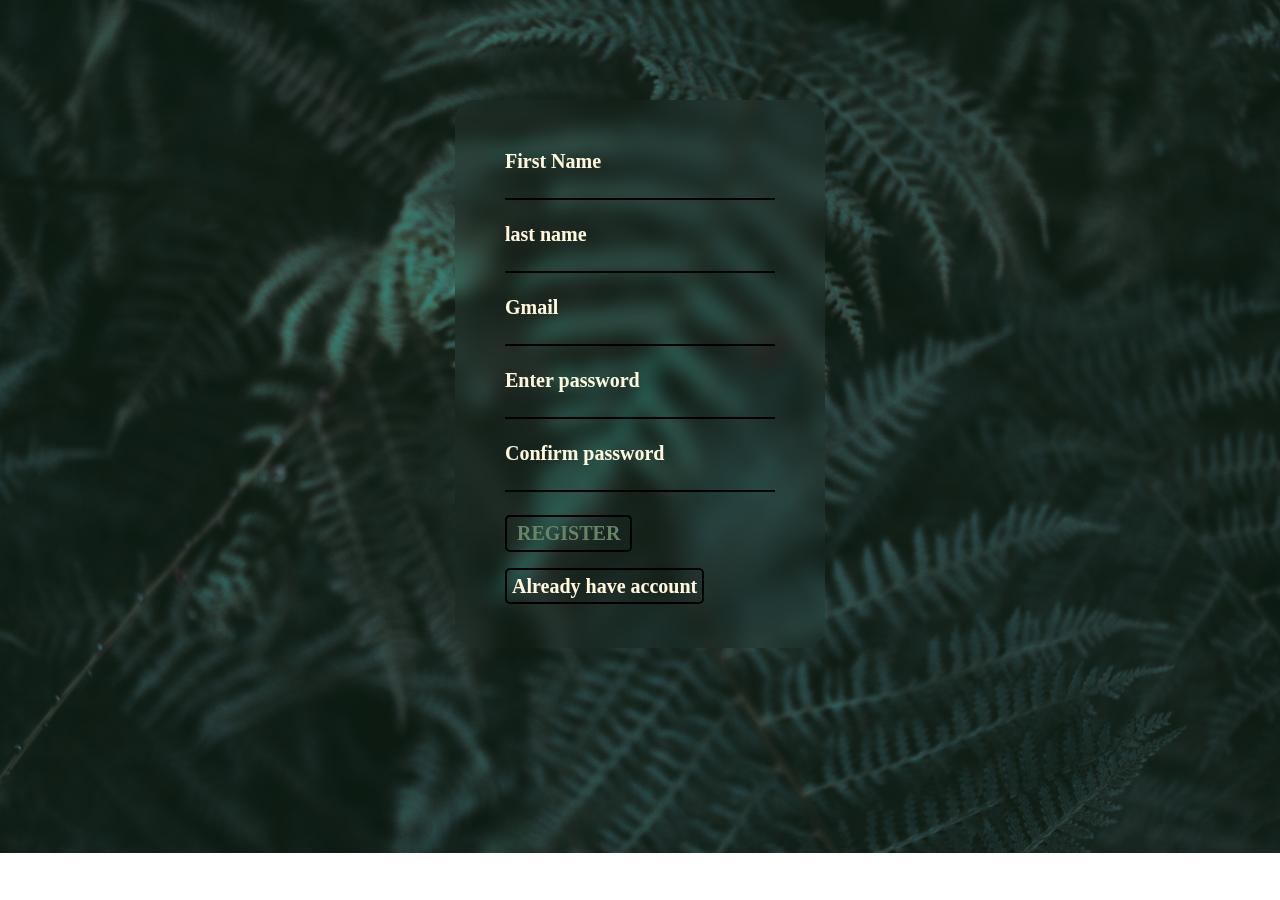
==== index.html @ 9603cda0 "adding project" ====
<!DOCTYPE html>
<html lang="en">
<head>
    <meta charset="UTF-8">
    <meta name="viewport" content="width=device-width, initial-scale=1.0">
    <title>Document</title>
    <style>

        #login{
            margin-left: 20px;
        }

        
#div{ 
width: fit-content;
padding: 50px;
backdrop-filter:blur(10px) ;
border-radius: 20px;
margin: auto;
margin-top:100px;

}
#anc{border: 2px solid black;
    border-radius: 5px;
    padding: 5px;
    transition: 0.5s;
}
#anc:hover{
    background-color: black;
}
div *{
    color: cornsilk;
    /* color: rgb(119, 150, 119); */
    font-weight: 600;
    font-size: 20px;
    font-family: Cambria, Cochin, Georgia, Times, 'Times New Roman', serif;
}
#body{
    background-image: url(./domenico-gentile-N7Q0Ir-hXeA-unsplash.jpg);
    background-size: cover;
    background-repeat: no-repeat;
}
input{
    background: transparent;
    border: none;
    border-bottom: 2px solid #000000;
    color: rgb(102, 133, 102);
}
input:focus{
    
    font-size: 15px;
    outline: none;
    border-bottom: 2px solid #000000;
}
#regi{
    transition: 0.5s;
}
#regi:hover{
    background-color: #000000;
}
    </style>
</head>
<body id="body">
<div id="div">
    <form > 
    <label for="fname">First Name</label><BR>
    <input type="text" id="fname"><br/><br>

    <label id="two" for="sname">last name</label><br/>
    <input type="text" id="sname"><br/><br/>

    <label id="three" for="gmail">Gmail</label><br/>
    <input type="text" id="gmail"><br/><br/>

    <label id="fr" for="fstpassword">Enter password</label><br/>
    <input type="password" id="fstpassword"><br/><br/>

    <label id="gr"for="cnfmpassword">Confirm password</label><br/>
    <input type="password"id="cnfmpassword"><br/><br/>

    <input type="submit" value="REGISTER" id="regi" style="border: 2px solid black; border-radius: 5px;padding: 5px;padding-left: 10px;padding-right: 10px;"><br><br>
   <a id="anc">Already have account</a>
</form>
</div>

<!-- <button id="clear"> clear</button> -->


    <script>
        // let clear=document.getElementById("clear")
        // clear.addEventListener("click",()=>{
        //     localStorage.clear()
        // })
        let form=document.forms
    // console.log(form[0])
    
   
    // document.getElementById("two").style.color="blue"

    // document.getElementById("div").style.backgroundColor="gey"
    
    let arr=[];
        form[0].addEventListener("submit",(e)=>{
            e.preventDefault()
        
        let fname=e.target[0].value
        let sname=e.target[1].value
       
        let gmail=e.target[2].value
        let fstpassword=e.target[3].value
        let cnfmpassword=e.target[4].value


        arr.push({fname:fname,sname:sname,gmail:gmail,fstpassword:fstpassword,cnfmpassword:cnfmpassword})
        console.log(arr)

        if(fstpassword.length>6 && fstpassword.length<=15 && cnfmpassword.length>6 && cnfmpassword.length<=15 && fstpassword===cnfmpassword ){
            alert("sucess..")
            window.location.assign("./login.html")
            localStorage.setItem("hello",JSON.stringify(arr))
           
    
    }
        else{alert("Oops...wrong password!")}

        // if(fname+sname==username){
        //     alert("good")
        // }
        // else{alert("wrong user nane")}
       
        


        





        })

        let kk=document.getElementById("anc")
        kk.addEventListener("click",(()=>{
            window.location.assign("./login.html")
        }))

        





    </script>
</body>
</html>
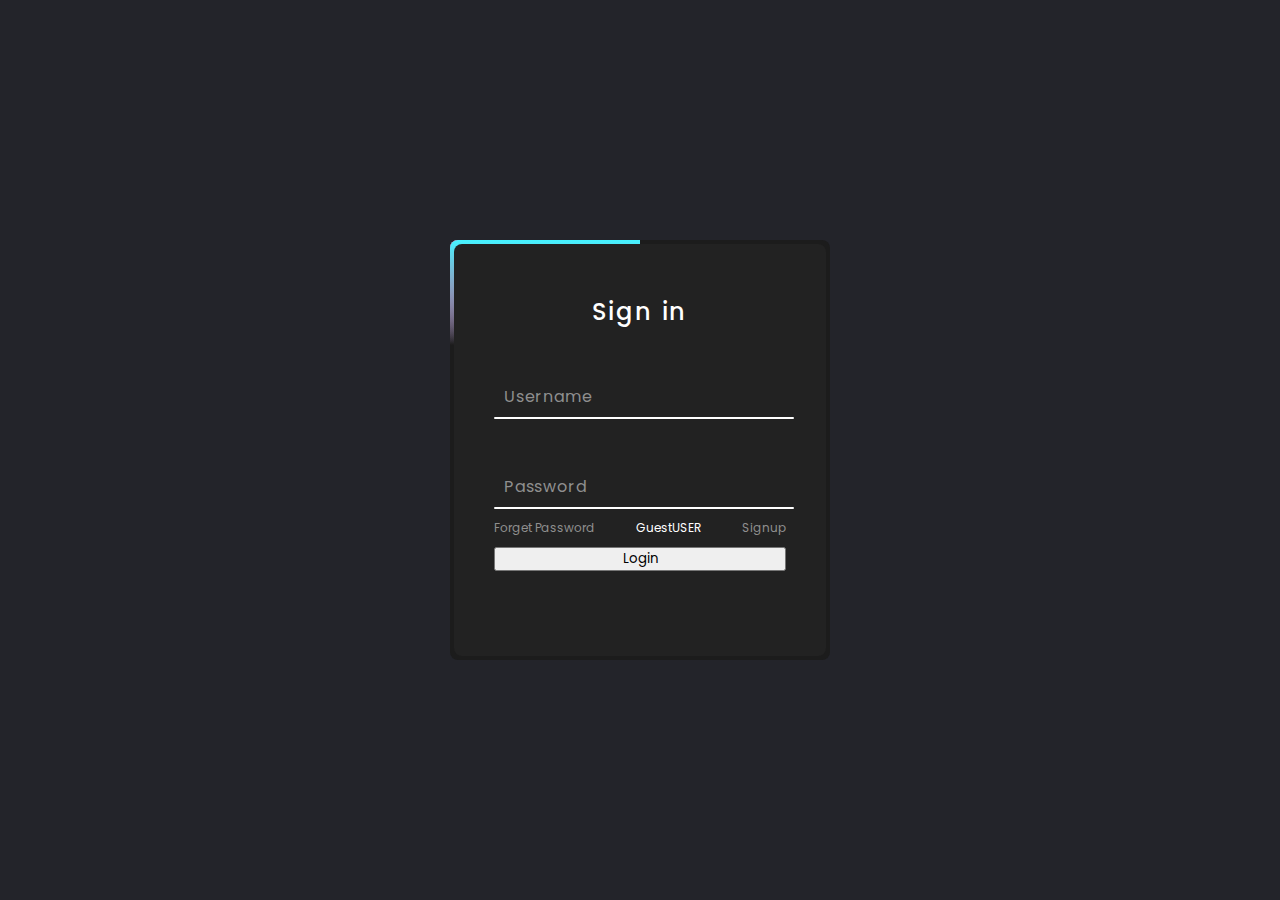
==== commit 0114b9f7: "changed loginpage" ====
--- a/index.html
+++ b/index.html
@@ -3,149 +3,83 @@
 <head>
     <meta charset="UTF-8">
     <meta name="viewport" content="width=device-width, initial-scale=1.0">
+    <link rel="stylesheet" href="login.css">
     <title>Document</title>
-    <style>
+    
+</head>
+<body >
+<!-- <div>
 
-        #login{
-            margin-left: 20px;
-        }
+<form>
+    <label for="username">login</label><br/><br>
+    <input type="text" id="username" ><br/><br>
+    <label for="password">password</label><br/><br>
+    <input type="password" id="password"><br/><br>
+    <input type="submit" id="sub">
+</form>
+</div> -->
 
-        
-#div{ 
-width: fit-content;
-padding: 50px;
-backdrop-filter:blur(10px) ;
-border-radius: 20px;
-margin: auto;
-margin-top:100px;
+<div class="box">
+    <span class="borderline"></span>
+<form action="">
+<h2>Sign in</h2>
+<div class="inputbox">
+<input type="text" required>
+<span>Username</span>
+<i></i>
+</div>
+<div class="inputbox">
+<input type="password" required>
+<span>Password</span>
+<i></i>
+</div>
+<div class="links">
+<a href="#"> Forget Password</a><a href="./main.html">GuestUSER</a>
+<a href="./register.html">Signup</a>
 
-}
-#anc{border: 2px solid black;
-    border-radius: 5px;
-    padding: 5px;
-    transition: 0.5s;
-}
-#anc:hover{
-    background-color: black;
-}
-div *{
-    color: cornsilk;
-    /* color: rgb(119, 150, 119); */
-    font-weight: 600;
-    font-size: 20px;
-    font-family: Cambria, Cochin, Georgia, Times, 'Times New Roman', serif;
-}
-#body{
-    background-image: url(./domenico-gentile-N7Q0Ir-hXeA-unsplash.jpg);
-    background-size: cover;
-    background-repeat: no-repeat;
-}
-input{
-    background: transparent;
-    border: none;
-    border-bottom: 2px solid #000000;
-    color: rgb(102, 133, 102);
-}
-input:focus{
-    
-    font-size: 15px;
-    outline: none;
-    border-bottom: 2px solid #000000;
-}
-#regi{
-    transition: 0.5s;
-}
-#regi:hover{
-    background-color: #000000;
-}
-    </style>
-</head>
-<body id="body">
-<div id="div">
-    <form > 
-    <label for="fname">First Name</label><BR>
-    <input type="text" id="fname"><br/><br>
 
-    <label id="two" for="sname">last name</label><br/>
-    <input type="text" id="sname"><br/><br/>
 
-    <label id="three" for="gmail">Gmail</label><br/>
-    <input type="text" id="gmail"><br/><br/>
+</div>
+<input type="submit" value="Login">
 
-    <label id="fr" for="fstpassword">Enter password</label><br/>
-    <input type="password" id="fstpassword"><br/><br/>
 
-    <label id="gr"for="cnfmpassword">Confirm password</label><br/>
-    <input type="password"id="cnfmpassword"><br/><br/>
 
-    <input type="submit" value="REGISTER" id="regi" style="border: 2px solid black; border-radius: 5px;padding: 5px;padding-left: 10px;padding-right: 10px;"><br><br>
-   <a id="anc">Already have account</a>
 </form>
 </div>
-
-<!-- <button id="clear"> clear</button> -->
-
-
-    <script>
-        // let clear=document.getElementById("clear")
-        // clear.addEventListener("click",()=>{
-        //     localStorage.clear()
-        // })
-        let form=document.forms
-    // console.log(form[0])
-    
-   
-    // document.getElementById("two").style.color="blue"
-
-    // document.getElementById("div").style.backgroundColor="gey"
-    
-    let arr=[];
-        form[0].addEventListener("submit",(e)=>{
-            e.preventDefault()
-        
-        let fname=e.target[0].value
-        let sname=e.target[1].value
-       
-        let gmail=e.target[2].value
-        let fstpassword=e.target[3].value
-        let cnfmpassword=e.target[4].value
-
-
-        arr.push({fname:fname,sname:sname,gmail:gmail,fstpassword:fstpassword,cnfmpassword:cnfmpassword})
-        console.log(arr)
-
-        if(fstpassword.length>6 && fstpassword.length<=15 && cnfmpassword.length>6 && cnfmpassword.length<=15 && fstpassword===cnfmpassword ){
-            alert("sucess..")
-            window.location.assign("./login.html")
-            localStorage.setItem("hello",JSON.stringify(arr))
-           
-    
-    }
-        else{alert("Oops...wrong password!")}
-
-        // if(fname+sname==username){
-        //     alert("good")
-        // }
-        // else{alert("wrong user nane")}
-       
-        
-
-
-        
 
 
 
 
 
-        })
 
-        let kk=document.getElementById("anc")
-        kk.addEventListener("click",(()=>{
-            window.location.assign("./login.html")
-        }))
 
+    <script>
+        let extract=JSON.parse(localStorage.getItem("hello"))
+        console.log(extract,"login users")
+     let bb=extract[0].gmail
+     let cc=extract[0].fstpassword
+     console.log(cc)
+     console.log(bb)
+let form=document.forms
+console.log(form)
+let arr=[];
+        form[0].addEventListener("submit",(e)=>{
+            e.preventDefault()
+
+        let user=e.target[0].value
+        let pswd=e.target[1].value
+        console.log(user,"login user")
+        console.log(pswd,"login password")
+        arr.push({username:user,password:pswd})
+        console.log(arr)
+        if(user==bb && pswd==cc){
+            alert("accepted")
+              window.location.assign("./main.html")
+    }
+        else{alert("wrong")}
         
-
+     //window.location.assign("./main.html")
+})
 
 
 
--- a/login.css
+++ b/login.css
@@ -0,0 +1,199 @@
+@import url("https://fonts.googleapis.com/css2?family=Poppins:ital,wght@0,100;0,200;0,300;0,400;0,500;0,600;0,700;0,800;0,900;1,100;1,200;1,300;1,400;1,500;1,600;1,700;1,800;1,900&display=swap");
+*{
+    margin: 0;
+    padding: 0;
+    box-sizing: border-box;
+font-family:"Poppins",sans-serif;
+}
+body{
+    display: flex;
+    justify-content: center;
+    align-items: center;
+    min-height:100vh ;
+    background-color: #23242a;
+}
+.box{
+    position:relative;
+    width: 380px;
+    height: 420px;
+    background: #1c1c1c;
+    border-radius: 8px;
+    overflow: hidden;
+    
+    
+}
+.box form{
+    position: absolute;
+    inset: 4px;
+    background: #222;
+    padding: 50px 40px;
+    border-radius: 8px;
+    z-index: 2;
+    display: flex;
+    flex-direction: column;
+}
+.box form h2{
+    color: #fff;
+    font-weight: 500;
+    text-align: center;
+    letter-spacing: 0.1em;
+
+
+}
+.box form .inputbox{
+    position:relative;
+    width: 300px;
+    margin-top: 35px;
+
+}
+.box form .inputbox input{
+    position: relative;
+    width: 100%;
+    padding: 20px 10px 10px;
+    background: transparent;
+    outline: none;
+    border: none;
+    box-shadow: none;
+    color: #23242a;
+    font-size: 1em;
+    letter-spacing: 0.05em;
+    transition: 0.5s;
+    z-index: 10;
+
+}
+.box form .inputbox span{
+    position: absolute;
+    left: 0;
+    padding: 20px 10px 10px;
+    pointer-events: none;
+    color: #8f8f8f;
+    font-size: 1em;
+    letter-spacing: 0.05em;
+    transition: 0.5s;
+}
+.box form .inputbox input:valid~span,.box form .inputbox  input:valid :focus~span{
+    color: #fff;
+    font-size: 0.75em;
+    transform: translateY(-34px);
+
+
+}
+.box form .inputbox i{
+    position: absolute;
+    left: 0;
+    bottom: 0;
+    width: 100%;
+    height: 2px;
+    background: #fff;
+    border-radius: 4px;
+    overflow: hidden;
+    transition: 0.5s;
+    pointer-events: none;
+
+}
+.box form .inputbox input:valid~i,.box form .inputbox  input:valid :focus~i{
+    height: 44px;
+
+}
+.box form .links{
+    display: flex;
+    justify-content: space-between;
+
+}
+.box form .links a{
+    margin: 10px 0;
+    font-size: 0.75em;
+    color: #8f8f8f;
+    text-decoration: none;
+}
+.box form .links a:hover,.box form .links a:nth-child(2){
+   color: #fff;
+
+}
+.box form .inputbox input[type="submit"]{
+    border: none;
+    outline: none;
+    padding: 9px 25px;
+    background: #fff;
+    cursor: pointer;
+    font-size: 0.9em;
+    border-radius: 4px;
+    font-weight: 600px;
+    width: 100px;
+    margin-top: 10px;
+
+    
+}
+.box form .inputbox input[type="submit"]:active{
+    opacity: 0.8;
+
+}
+.box::before{
+    content: "";
+    position: absolute;
+    top: -50%;
+    left: -50%;
+    width: 380px;
+    height: 420px;
+    background: linear-gradient(0deg,transparent,transparent,#45f3ff,#45f3ff,#45f3ff);
+    z-index: 1;
+    transform-origin: bottom right;
+    animation:animate 6s linear infinite;
+
+}
+.box::after{
+    content: "";
+    position: absolute;
+    top: -50%;
+    left: -50%;
+    width: 380px;
+    height: 420px;
+    background: linear-gradient(0deg,transparent,transparent,#45f3ff,#45f3ff,#45f3ff);
+    z-index: 1;
+    transform-origin: bottom right;
+    animation:animate 6s linear infinite;
+    animation-delay: -3s;
+
+}
+.borderline{
+    position: absolute;
+    top: 0;
+    inset: 0;
+}
+.borderline::before{
+    content: "";
+    position: absolute;
+    top: -50%;
+    left: -50%;
+    width: 380px;
+    height: 420px;
+    background: linear-gradient(0deg,transparent,transparent,#ff2770,#ff2770,#ff2770);
+    z-index: 1;
+    transform-origin: bottom right;
+    animation:animate 6s linear infinite;
+    animation-delay: -1.5s;
+   
+}
+.borderline::after{
+    content: "";
+    position: absolute;
+    top: -50%;
+    left: -50%;
+    width: 380px;
+    height: 420px;
+    background: linear-gradient(0deg,transparent,transparent,#ff2770,#ff2770,#ff2770);
+    z-index: 1;
+    transform-origin: bottom right;
+    animation:animate 6s linear infinite;
+    animation-delay: -4.5s;
+   
+}
+@keyframes animate{
+    0%{
+        transform: rotate(0deg);
+    
+    }
+    100%{
+        transform: rotate(360deg);
+    }
+}
